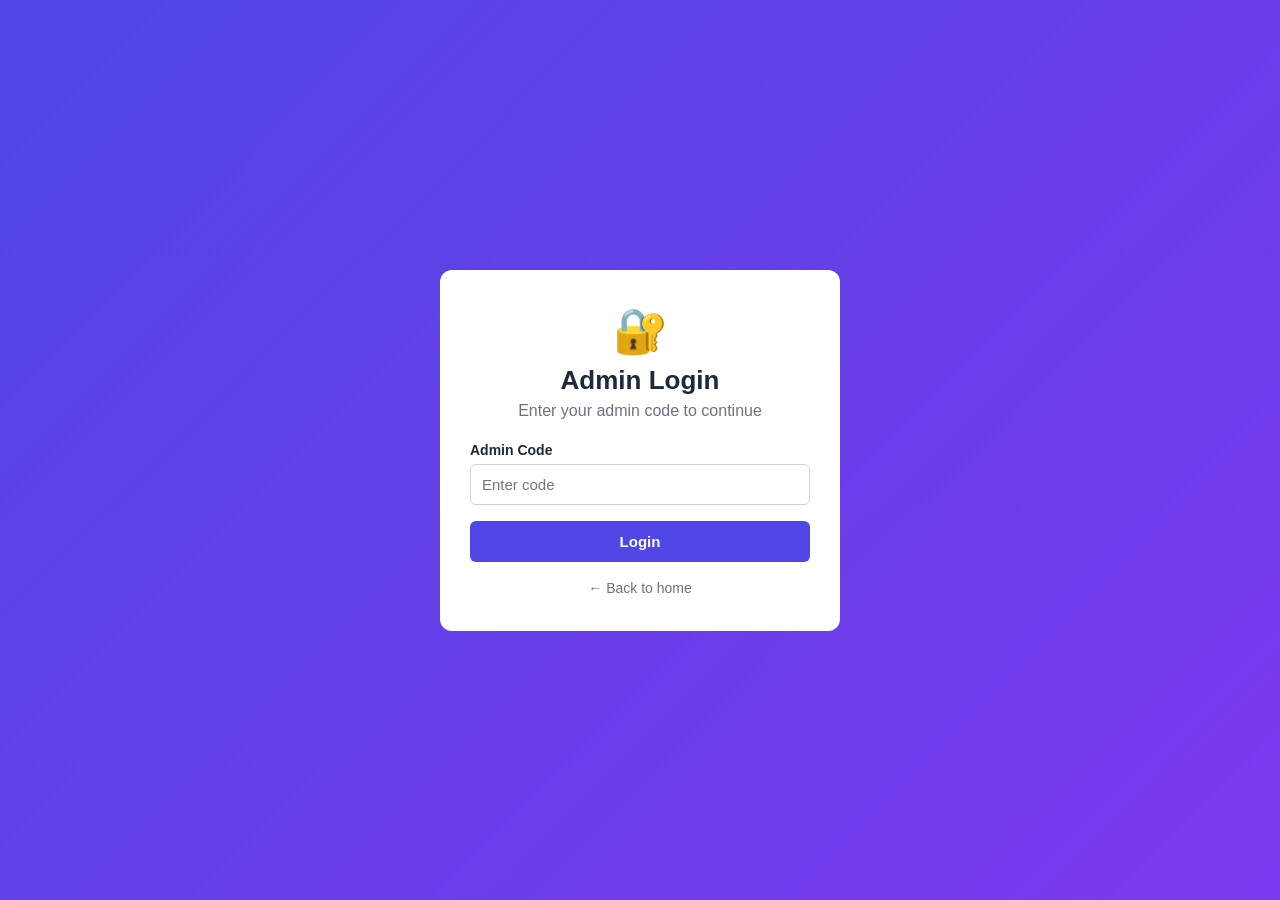
==== admin-login.html @ e158f009 "complete emplyee management system" ====
<!DOCTYPE html>
<html lang="en">
<head>
  <meta charset="UTF-8">
  <meta name="viewport" content="width=device-width, initial-scale=1.0">
  <title>Admin Login - PayTrack</title>
  <link rel="stylesheet" href="css/style.css">
</head>
<body class="login-page">

  <!-- ===== Admin login form ===== -->
  <div class="login-box">
    <div class="icon">🔐</div>
    <h1>Admin Login</h1>
    <p>Enter your admin code to continue</p>

    <div class="form-group">
      <label for="adminCodeInput">Admin Code</label>
      <input type="password" id="adminCodeInput" placeholder="Enter code">
    </div>

    <button class="btn" id="loginBtn">Login</button>
    <a href="index.html" class="back-link">← Back to home</a>
  </div>

  <!-- ===== JavaScript ===== -->
  <script src="js/lib/sweetalert2.all.min.js"></script>
  <script src="js/common.js"></script>
  <script src="js/admin-login.js"></script>
</body>
</html>
---- css/style.css ----
/* ============================================================
   style.css - PayTrack
   ============================================================ */

/* ===== 1. Colors (variables) and reset ===== */
/* Colors ek jagah likhe hain, taake poore project mein reuse ho sakein */
:root {
  --primary: #4f46e5;
  --primary-dark: #4338ca;
  --dark: #1e1b4b;
  --text: #1f2937;
  --muted: #6b7280;
  --bg: #f5f7fb;
  --green: #16a34a;
  --amber: #f59e0b;
  --red: #dc2626;
  --border: #e5e7eb;
}

* {
  margin: 0;
  padding: 0;
  box-sizing: border-box;
  font-family: "Segoe UI", Arial, sans-serif;
}

body {
  background-color: var(--bg);
  color: var(--text);
}

/* ===== 2. Home page buttons ===== */
.home-btn {
  display: block;
  background-color: var(--primary);
  color: white;
  text-decoration: none;
  padding: 14px;
  border-radius: 6px;
  font-size: 17px;
  font-weight: bold;
  margin-bottom: 12px;
}

.home-btn:hover {
  background-color: var(--primary-dark);
}

.home-btn.dark {
  background-color: var(--dark);
}

/* ===== 3. Login pages ===== */
.login-page {
  min-height: 100vh;
  display: flex;
  align-items: center;
  justify-content: center;
  background: linear-gradient(135deg, #4f46e5, #7c3aed);
  padding: 15px;
}

.login-box {
  background-color: white;
  width: 100%;
  max-width: 400px;
  padding: 35px 30px;
  border-radius: 12px;
  text-align: center;
}

.login-box .icon {
  font-size: 44px;
  margin-bottom: 8px;
}

.login-box h1 {
  font-size: 26px;
  margin-bottom: 6px;
}

.login-box p {
  color: var(--muted);
  margin-bottom: 22px;
}

.login-box .form-group {
  text-align: left;
}

.back-link {
  display: block;
  margin-top: 18px;
  color: var(--muted);
  font-size: 14px;
  text-decoration: none;
}

/* ===== 4. Sidebar (admin and employee pages) ===== */
.sidebar {
  position: fixed;
  top: 0;
  left: 0;
  width: 230px;
  height: 100vh;
  background-color: var(--dark);
  padding: 25px 0;
}

.sidebar h2 {
  color: white;
  text-align: center;
  margin-bottom: 30px;
}

.sidebar a {
  display: block;
  color: #c7d2fe;
  padding: 13px 25px;
  text-decoration: none;
  border-left: 4px solid transparent;
}

.sidebar a:hover {
  background-color: #312e81;
  color: white;
}

/* link of the page we are on */
.sidebar a.active {
  background-color: #312e81;
  color: white;
  border-left: 4px solid #818cf8;
}

/* ===== 5. Main content area ===== */
.main {
  margin-left: 230px;
  padding: 30px;
}

.page-title {
  font-size: 28px;
}

.page-subtitle {
  color: var(--muted);
  margin-bottom: 25px;
}

.box {
  background-color: white;
  padding: 22px;
  border-radius: 10px;
  border: 1px solid var(--border);
  margin-bottom: 25px;
}

.box h3 {
  margin-bottom: 15px;
}

/* ===== 6. Overview cards ===== */
.cards-row {
  display: grid;
  grid-template-columns: repeat(auto-fit, minmax(210px, 1fr));
  gap: 18px;
}

.card {
  background-color: white;
  padding: 22px;
  border-radius: 10px;
  border: 1px solid var(--border);
  display: flex;
  align-items: center;
  gap: 15px;
}

.card .card-icon {
  width: 52px;
  height: 52px;
  border-radius: 50%;
  background-color: #eef2ff;
  display: flex;
  align-items: center;
  justify-content: center;
  font-size: 24px;
}

.card h3 {
  font-size: 26px;
}

.card p {
  color: var(--muted);
  font-size: 14px;
}

/* ===== 7. Forms ===== */
.form-grid {
  display: grid;
  grid-template-columns: 1fr 1fr;
  gap: 0 18px;
}

.form-group {
  margin-bottom: 16px;
}

label {
  display: block;
  font-weight: 600;
  margin-bottom: 6px;
  font-size: 14px;
}

input,
select {
  width: 100%;
  padding: 11px;
  border: 1px solid #cbd5e1;
  border-radius: 6px;
  font-size: 15px;
}

input:focus,
select:focus {
  outline: none;
  border-color: var(--primary);
}

/* ===== 8. Buttons ===== */
.btn {
  background-color: var(--primary);
  color: white;
  border: none;
  padding: 12px 22px;
  border-radius: 6px;
  font-size: 15px;
  font-weight: bold;
  cursor: pointer;
}

.btn:hover {
  background-color: var(--primary-dark);
}

.login-box .btn {
  width: 100%;
}

.btn-delete,
.btn-pending,
.btn-pay {
  color: white;
  border: none;
  padding: 7px 12px;
  border-radius: 5px;
  cursor: pointer;
  margin-right: 5px;
}

.btn-delete {
  background-color: var(--red);
}

.btn-pending {
  background-color: var(--amber);
}

.btn-pay {
  background-color: var(--green);
}

.btn-delete:hover,
.btn-pending:hover,
.btn-pay:hover {
  opacity: 0.85;
}

/* ===== 9. Tables ===== */
.table-wrap {
  overflow-x: auto;
}

table {
  width: 100%;
  border-collapse: collapse;
}

th,
td {
  padding: 12px;
  text-align: left;
  border-bottom: 1px solid var(--border);
}

th {
  background-color: #f3f4f6;
  font-size: 13px;
  text-transform: uppercase;
  color: var(--muted);
}

tr:hover td {
  background-color: #fafafa;
}

/* ===== 10. Paid / Pending tags ===== */
.paid-tag {
  background-color: #dcfce7;
  color: #166534;
  padding: 5px 12px;
  border-radius: 12px;
  font-weight: bold;
  font-size: 14px;
}

.pending-tag {
  background-color: #fef3c7;
  color: #92400e;
  padding: 5px 12px;
  border-radius: 12px;
  font-weight: bold;
  font-size: 14px;
}

/* ===== 11. Welcome banner (employee page) ===== */
.welcome-banner {
  background: linear-gradient(135deg, #4f46e5, #7c3aed);
  color: white;
  padding: 28px;
  border-radius: 10px;
  margin-bottom: 25px;
}

.welcome-banner p {
  opacity: 0.9;
  margin-top: 5px;
}

/* ===== 12. Phone design ===== */
@media (max-width: 700px) {
  .sidebar {
    position: static;
    width: 100%;
    height: auto;
    display: flex;
    flex-wrap: wrap;
    padding: 12px;
  }

  .sidebar h2 {
    width: 100%;
    margin-bottom: 10px;
  }

  .sidebar a {
    padding: 8px 12px;
  }

  .main {
    margin-left: 0;
    padding: 18px;
  }

  .form-grid {
    grid-template-columns: 1fr;
  }
}
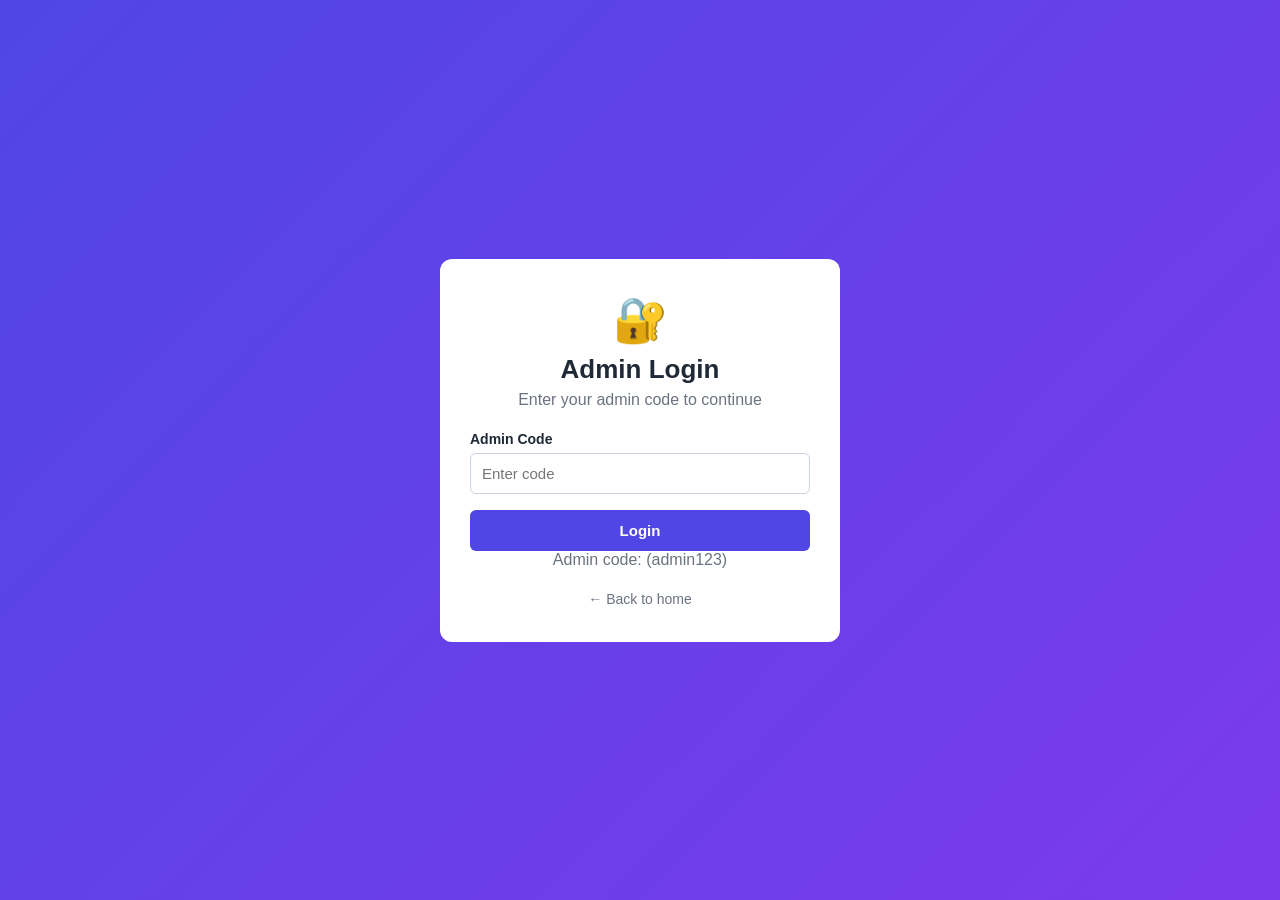
==== commit e3845172: "Add a admin code" ====
--- a/admin-login.html
+++ b/admin-login.html
@@ -20,6 +20,7 @@
     </div>
 
     <button class="btn" id="loginBtn">Login</button>
+    <p>Admin code: (admin123)</p>
     <a href="index.html" class="back-link">← Back to home</a>
   </div>
 
